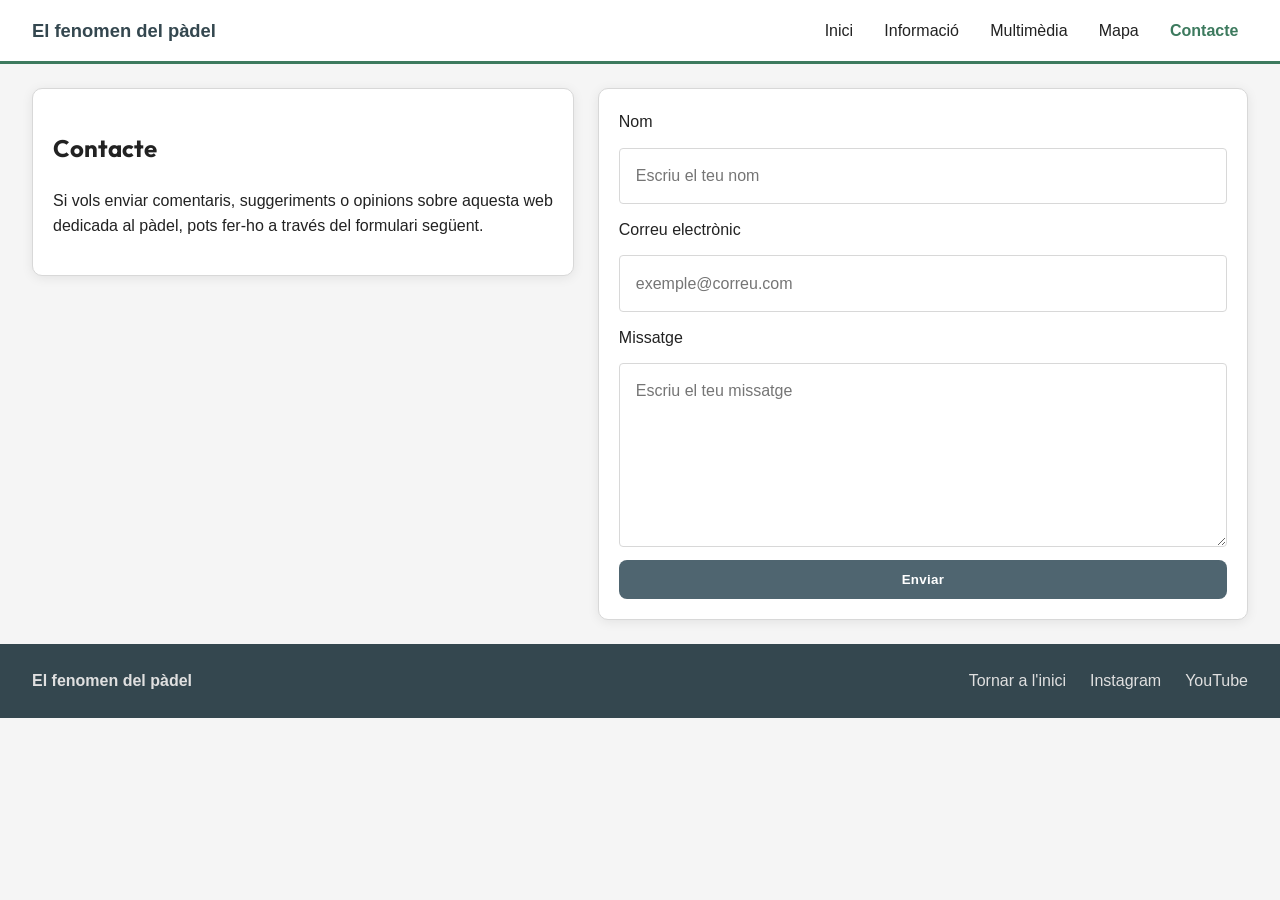
==== contacte.html @ d8f3c7fb "web" ====
<!DOCTYPE html>
<html lang="ca">
<head>
  <meta charset="UTF-8">
  <meta name="viewport" content="width=device-width, initial-scale=1.0">
  <title>El fenomen del pàdel | Contacte</title>
  <link rel="stylesheet" href="css/styles.css">
</head>
<body id="top" class="page-contact">
  <header class="site-header">
    <div class="header-inner">
      <div class="brand"><a href="index.html">El fenomen del pàdel</a></div>
      <nav class="site-nav">
        <button class="nav-toggle" aria-label="Obrir menú">☰</button>
        <ul>
          <li><a href="index.html">Inici</a></li>
          <li><a href="info.html">Informació</a></li>
          <li><a href="multimedia.html">Multimèdia</a></li>
          <li><a href="mapa.html">Mapa</a></li>
          <li><a href="contacte.html" class="active">Contacte</a></li>
        </ul>
      </nav>
    </div>
  </header>

  <main class="contact-grid">
    <section class="card contact-copy">
      <h1>Contacte</h1>
      <p>Si vols enviar comentaris, suggeriments o opinions sobre aquesta web dedicada al pàdel, pots fer-ho a través del formulari següent.</p>
    </section>

    <section class="card form-card">
      <form class="contact-form">
        <label for="nom">Nom</label>
        <input type="text" id="nom" name="nom" placeholder="Escriu el teu nom">

        <label for="correu">Correu electrònic</label>
        <input type="email" id="correu" name="correu" placeholder="exemple@correu.com">

        <label for="missatge">Missatge</label>
        <textarea id="missatge" name="missatge" rows="6" placeholder="Escriu el teu missatge"></textarea>

        <button type="submit" class="button">Enviar</button>
      </form>
    </section>
  </main>

  <footer class="site-footer">
    <div class="footer-inner">
      <p class="footer-brand">El fenomen del pàdel</p>
      <div class="footer-links">
        <a href="#top">Tornar a l'inici</a>
        <a href="https://www.instagram.com/" target="_blank" rel="noopener noreferrer">Instagram</a>
        <a href="https://www.youtube.com/" target="_blank" rel="noopener noreferrer">YouTube</a>
      </div>
    </div>
  </footer>

  <script src="js/script.js"></script>
</body>
</html>
---- css/styles.css ----
@import url('https://fonts.googleapis.com/css2?family=Outfit:wght@400;600;700&display=swap');

/* Estils generals */
:root {
  --bg: #f5f5f5;
  --surface: #ffffff;
  --text: #222222;
  --muted: #555555;
  --primary: #4f6570;
  --primary-dark: #34474f;
  --border: #d8d8d8;
  --accent: #e6e6e6;
  --primary-light: #7b8e97;
  --accent-green: #3d7a5e;
}

* { box-sizing: border-box; }
html { scroll-behavior: smooth; }
body {
  margin: 0;
  overflow-x: hidden;
  font-family: Arial, Helvetica, sans-serif;
  background: var(--bg);
  color: var(--text);
  line-height: 1.6;
}

h1, h2, h3 {
  font-family: 'Outfit', Arial, sans-serif;
}

a { color: inherit; text-decoration: none; }
img { width: 100%; display: block; border-radius: 6px; }

/* Shared main content containers */
.home-grid,
.info-grid,
.media-grid,
.map-grid,
.contact-grid {
  width: 100%;
  padding: 1.5rem 2rem;
}

/* ── Header ── */
.site-header {
  width: 100%;
  background: #ffffff;
  border-bottom: 3px solid var(--accent-green);
}

.header-inner {
  display: flex;
  justify-content: space-between;
  align-items: center;
  width: 100%;
  padding: 1rem 2rem;
}

.brand a {
  font-weight: 700;
  font-size: 1.15rem;
  color: var(--primary-dark);
}

.site-nav ul {
  display: flex;
  gap: 0.75rem;
  list-style: none;
  padding: 0;
  margin: 0;
}

.site-nav a {
  padding: 0.4rem 0.6rem;
  border-radius: 4px;
  font-weight: 500;
}

.site-nav a:hover {
  background: transparent;
  color: var(--accent-green);
}

.site-nav a.active {
  background: none;
  color: var(--accent-green);
  font-weight: 700;
}

.nav-toggle {
  display: none;
  background: var(--primary);
  border: none;
  color: white;
  padding: 0.5rem 0.75rem;
  border-radius: 4px;
  cursor: pointer;
}

/* ── Cards ── */
.card,
.hero-card,
.media-box {
  background: var(--surface);
  border: 1px solid var(--border);
  border-radius: 10px;
}

.card,
.hero-card {
  padding: 1.25rem;
}

.card {
  box-shadow: 0 2px 12px rgba(0, 0, 0, 0.08);
  transition: all 0.25s ease;
}

.card:hover {
  box-shadow: 0 6px 20px rgba(0, 0, 0, 0.13);
  transform: translateY(-2px);
}

.eyebrow {
  text-transform: uppercase;
  letter-spacing: 0.05em;
  color: #ffffff;
  font-weight: 700;
  font-size: 0.8rem;
  border-left: 4px solid var(--accent-green);
  padding-left: 0.6rem;
}

.lead {
  font-size: 1rem;
  color: var(--muted);
}

/* ── Buttons ── */
.button-row {
  display: flex;
  flex-wrap: wrap;
  gap: 0.75rem;
  margin-top: 1.25rem;
}

.button {
  display: inline-block;
  background: var(--primary);
  color: white;
  font-weight: 600;
  letter-spacing: 0.3px;
  padding: 0.75rem 1rem;
  border-radius: 8px;
  border: none;
  cursor: pointer;
  transition: background 0.2s;
}

.button:hover {
  background: var(--accent-green);
}

.button-secondary {
  background: transparent;
  border: 2px solid rgba(255, 255, 255, 0.7);
  color: white;
  border-radius: 8px;
}

.button-secondary:hover {
  background: rgba(255, 255, 255, 0.15);
}

/* ── Info sidebar ── */
.quick-list {
  list-style: none;
  padding-left: 1rem;
  border-left: 4px solid var(--primary);
}

.info-side {
  align-self: start;
  max-width: 320px;
  margin: 0 auto;
  padding: 1.5rem;
}

/* ── Footer ── */
.site-footer {
  width: 100%;
  background: var(--primary-dark);
  color: #e0e0e0;
}

.footer-inner {
  display: flex;
  justify-content: space-between;
  align-items: center;
  padding: 1.5rem 2rem;
}

.footer-links {
  display: flex;
  gap: 1.5rem;
  flex-wrap: wrap;
}

.footer-links a {
  color: #e0e0e0;
}

.footer-links a:hover {
  color: white;
  text-decoration: underline;
}

.footer-brand {
  margin: 0;
  font-weight: 600;
  color: #e0e0e0;
}

/* ── Form success message ── */
.form-success {
  margin-top: 1rem;
  color: #2a6a2a;
  font-weight: 700;
}

/* ── Layout 1: Home ── */
.home-grid {
  display: grid;
  grid-template-columns: repeat(3, 1fr);
  align-items: stretch;
  gap: 1.5rem;
}

.hero-card {
  min-height: 420px;
  display: grid;
  align-items: end;
  grid-column: 1 / -1;
  background:
    linear-gradient(rgba(0, 0, 0, 0.45), rgba(0, 0, 0, 0.45)),
    url('../images/padel-player.jpg') center/cover;
  color: white;
}

.hero-card > div {
  max-width: 720px;
}

.hero-card h1 {
  margin: 0.25rem 0 0.75rem;
  font-size: clamp(2rem, 4vw, 3rem);
  line-height: 1.1;
  color: #ffffff;
}

.hero-card .lead {
  color: #f1f1f1;
  max-width: 60ch;
  margin: 0;
}

.intro-card { grid-column: 1 / -1; }
.feature-card { height: 100%; }
.feature-card h3 { color: var(--primary-dark); }

/* ── Layout 2: Info ── */
.info-grid {
  display: grid;
  grid-template-columns: 2fr 1fr;
  gap: 1.5rem;
}

.info-benefits { grid-column: 1 / -1; }
.mini-grid {
  display: grid;
  grid-template-columns: repeat(3, 1fr);
  gap: 1.5rem;
}

/* ── Layout 3: Multimedia ── */
.media-grid {
  display: grid;
  grid-template-columns: repeat(3, 1fr);
  gap: 1.5rem;
}

.media-title { grid-column: 1 / -1; }

.media-box {
  overflow: hidden;
  background: var(--surface);
  border: 1px solid var(--border);
  border-radius: 10px;
  box-shadow: 0 1px 4px rgba(0, 0, 0, 0.08);
}

.media-box img {
  width: 100%;
  height: 220px;
  object-fit: cover;
  border-radius: 0;
}

.media-box.wide { grid-column: 1 / -1; }
.media-box.wide img { height: 300px; }

.media-box figcaption { padding: 0.8rem 1rem 1rem; color: var(--muted); }

.video-card  { grid-column: 1 / -1; }
.credits-card { grid-column: 1 / -1; }
.credits-list { padding-left: 1.2rem; margin: 0; }

.video-wrapper {
  position: relative;
  padding-bottom: 56.25%;
  height: 0;
  overflow: hidden;
  border-radius: 6px;
}
.video-wrapper iframe {
  position: absolute;
  inset: 0;
  width: 100%;
  height: 100%;
  border: 0;
}

/* ── Layout 4: Mapa ── */
.map-grid {
  display: grid;
  grid-template-columns: 1fr 2fr;
  gap: 1.5rem;
}

.map-frame {
  width: 100%;
  min-height: 460px;
  border: 0;
  border-radius: 6px;
}

/* ── Layout 5: Contacte ── */
.contact-grid {
  display: grid;
  grid-template-columns: 1fr 1.2fr;
  gap: 1.5rem;
  align-items: start;
}

.contact-form {
  display: grid;
  gap: 0.8rem;
}

.contact-form input,
.contact-form textarea {
  width: 100%;
  padding: 0.9rem 1rem;
  border: 1px solid var(--border);
  border-radius: 4px;
  font: inherit;
  background: #ffffff;
}

/* ── Breakpoint 1: tauleta gran (≤992px) ── */
@media (max-width: 992px) {
  .home-grid,
  .info-grid,
  .map-grid,
  .contact-grid {
    grid-template-columns: 1fr 1fr;
  }

  .hero-card,
  .intro-card,
  .info-benefits,
  .map-frame-card,
  .contact-copy,
  .form-card {
    grid-column: 1 / -1;
  }

  .mini-grid {
    grid-template-columns: 1fr;
  }
}

/* ── Breakpoint 2: tauleta / mòbil (≤768px) ── */
@media (max-width: 768px) {
  .nav-toggle {
    display: inline-block;
    margin-bottom: 0.75rem;
  }

  .site-nav ul {
    display: none;
    flex-direction: column;
    background: var(--surface);
    padding: 0.75rem;
    border-radius: 6px;
    border: 1px solid var(--border);
  }

  .site-nav ul.open { display: flex; }

  .home-grid,
  .info-grid,
  .map-grid,
  .contact-grid {
    grid-template-columns: 1fr;
  }

  .media-grid {
    grid-template-columns: repeat(2, 1fr);
  }

  .hero-card {
    min-height: 340px;
  }
}

/* ── Breakpoint 3: mòbil petit (≤480px) ── */
@media (max-width: 480px) {
  body {
    font-size: 15px;
  }

  .home-grid,
  .info-grid,
  .media-grid,
  .map-grid,
  .contact-grid {
    padding: 1rem;
  }

  .media-grid {
    grid-template-columns: 1fr;
  }

  .card,
  .hero-card {
    padding: 1rem;
  }

  h1 {
    font-size: 1.8rem;
  }

  .button-row {
    flex-direction: column;
  }
}
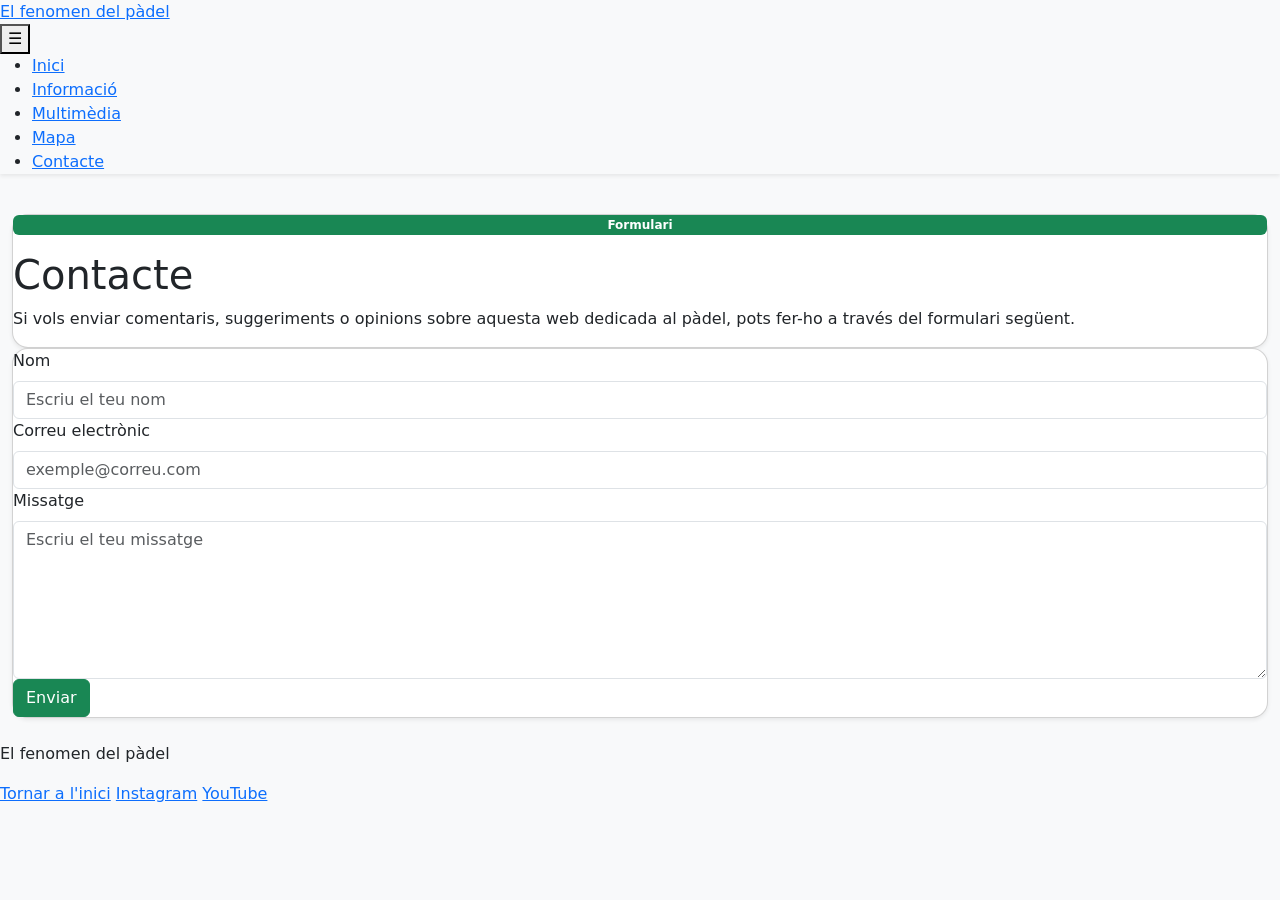
==== commit 892afd6c: "Add files via upload" ====
--- a/contacte.html
+++ b/contacte.html
@@ -4,10 +4,11 @@
   <meta charset="UTF-8">
   <meta name="viewport" content="width=device-width, initial-scale=1.0">
   <title>El fenomen del pàdel | Contacte</title>
+  <link href="https://cdn.jsdelivr.net/npm/bootstrap@5.3.3/dist/css/bootstrap.min.css" rel="stylesheet">
   <link rel="stylesheet" href="css/styles.css">
 </head>
-<body id="top" class="page-contact">
-  <header class="site-header">
+<body id="top" class="bg-light page-contact">
+  <header class="site-header shadow-sm sticky-top">
     <div class="header-inner">
       <div class="brand"><a href="index.html">El fenomen del pàdel</a></div>
       <nav class="site-nav">
@@ -23,24 +24,25 @@
     </div>
   </header>
 
-  <main class="contact-grid">
-    <section class="card contact-copy">
+  <main class="contact-grid container-fluid py-4">
+    <section class="card shadow-sm rounded-4 contact-copy">
+      <span class="badge text-bg-success mb-3">Formulari</span>
       <h1>Contacte</h1>
       <p>Si vols enviar comentaris, suggeriments o opinions sobre aquesta web dedicada al pàdel, pots fer-ho a través del formulari següent.</p>
     </section>
 
-    <section class="card form-card">
-      <form class="contact-form">
-        <label for="nom">Nom</label>
-        <input type="text" id="nom" name="nom" placeholder="Escriu el teu nom">
+    <section class="card shadow-sm rounded-4 form-card">
+      <form class="contact-form needs-validation" novalidate>
+        <label class="form-label" for="nom">Nom</label>
+        <input class="form-control" type="text" id="nom" name="nom" placeholder="Escriu el teu nom">
 
-        <label for="correu">Correu electrònic</label>
-        <input type="email" id="correu" name="correu" placeholder="exemple@correu.com">
+        <label class="form-label" for="correu">Correu electrònic</label>
+        <input class="form-control" type="email" id="correu" name="correu" placeholder="exemple@correu.com">
 
-        <label for="missatge">Missatge</label>
-        <textarea id="missatge" name="missatge" rows="6" placeholder="Escriu el teu missatge"></textarea>
+        <label class="form-label" for="missatge">Missatge</label>
+        <textarea class="form-control" id="missatge" name="missatge" rows="6" placeholder="Escriu el teu missatge"></textarea>
 
-        <button type="submit" class="button">Enviar</button>
+        <button type="submit" class="button btn btn-success">Enviar</button>
       </form>
     </section>
   </main>
@@ -56,6 +58,7 @@
     </div>
   </footer>
 
+  <script src="https://cdn.jsdelivr.net/npm/bootstrap@5.3.3/dist/js/bootstrap.bundle.min.js"></script>
   <script src="js/script.js"></script>
 </body>
 </html>
